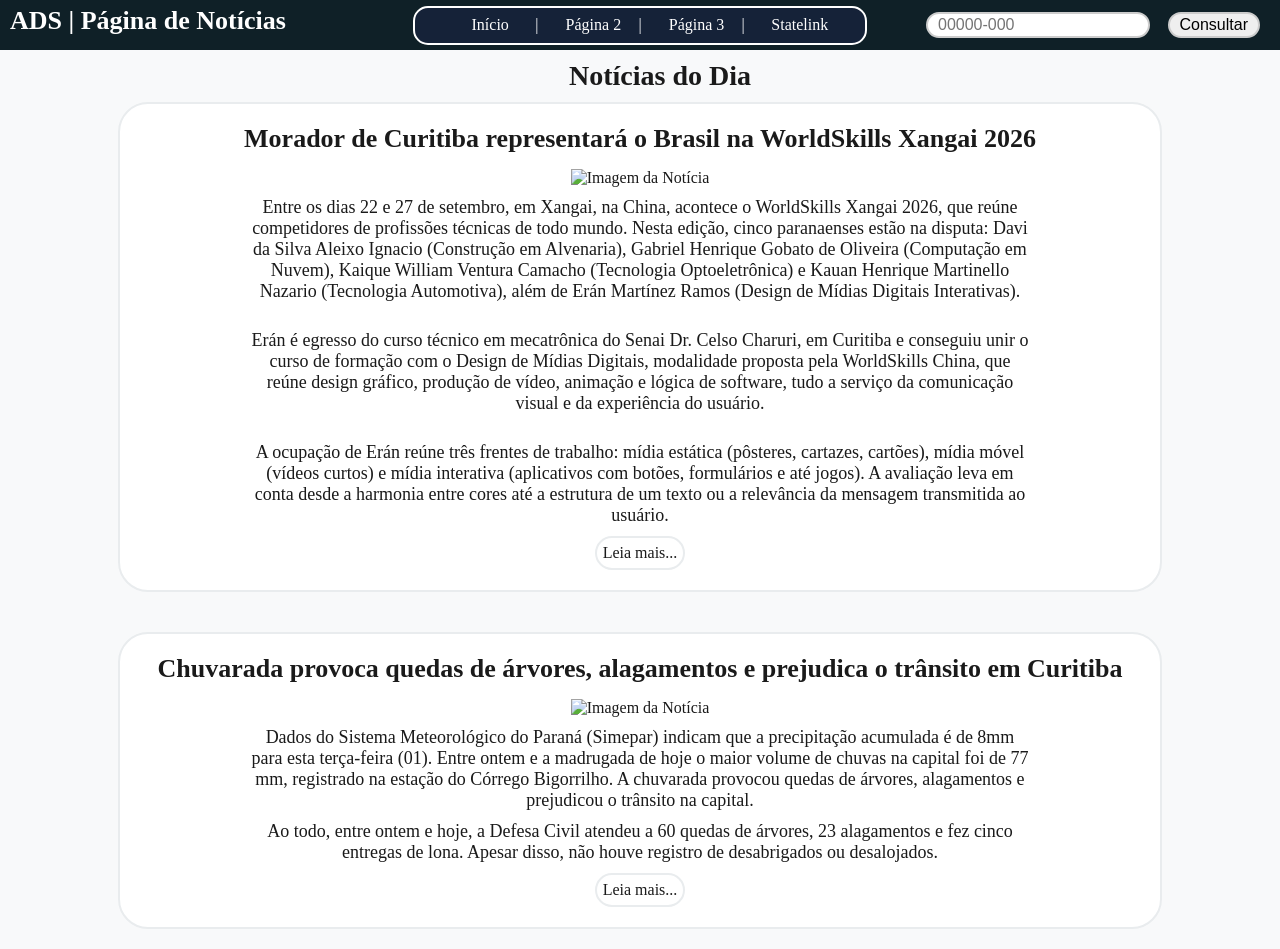
==== index.html @ e5f402f1 "first commit~" ====
<!DOCTYPE html>
<html lang="pt-br">

<head>
    <meta charset="UTF-8">
    <meta name="viewport" content="width=device-width, initial-scale=1.0">
    <title>ADS | Página Inicial</title>
    <link rel="stylesheet"
        href="https://cdnjs.cloudflare.com/ajax/libs/bootstrap-icons/1.13.1/font/bootstrap-icons.min.css"
        integrity="sha512-t7Few9xlddEmgd3oKZQahkNI4dS6l80+eGEzFQiqtyVYdvcSG2D3Iub77R20BdotfRPA9caaRkg1tyaJiPmO0g=="
        crossorigin="anonymous" referrerpolicy="no-referrer">
    <link rel="stylesheet" href="css/styles.css">
</head>

<body>
    <header>
        <div class="container">
            <nav>
                <h1>ADS | Página de Notícias</h1>
                <ul class="links">
                    <div class="navElements">
                        <li class="linkNav"><a href="index.html"><i class="bi bi-house"></i>Início</a></li>
                        <li>|</li>
                        <li class="linkNav"><a href="pagina2.html"><i class="bi bi-hr"></i>Página 2</a></li>
                        <li>|</li>
                        <li class="linkNav"><a href="pagina3.html"><i class="bi bi-box2"></i>Página 3</a></li>
                        <li>|</li>
                        <li class="linkNav"><a href="statelink.html"><i class="bi bi-link"></i>Statelink</a></li>
                    </div>
                </ul>
            </nav>
            <input id="cepInput" type="text" inputmode="numeric" maxlength="9" placeholder="00000-000">
            <button id="consultarBtn">Consultar</button>
        </div>
    </header>
    <main id="mainIndex">
        <h2 id="noticiasTitulo">Notícias do Dia</h2>
        <section class="secaoNoticia">
            <div class="noticia">
                <h3 class="tituloNoticia">Morador de Curitiba representará o Brasil na WorldSkills Xangai 2026</h3>
                <img src="https://www.plural.jor.br/content/images/size/w960/format/webp/2026/09/unnamed--1-.png"
                    alt="Imagem da Notícia">
                <br>
                <p class="descricaoNoticia">Entre os dias 22 e 27 de setembro, em Xangai, na China, acontece o
                    WorldSkills Xangai 2026, que reúne
                    competidores de profissões técnicas de todo mundo. Nesta edição, cinco paranaenses estão na disputa:
                    Davi da Silva Aleixo Ignacio (Construção em Alvenaria), Gabriel Henrique Gobato de Oliveira
                    (Computação em Nuvem), Kaique William Ventura Camacho (Tecnologia Optoeletrônica) e Kauan Henrique
                    Martinello Nazario (Tecnologia Automotiva), além de Erán Martínez Ramos (Design de Mídias Digitais
                    Interativas).</p>
                <br>
                <p class="descricaoNoticia">Erán é egresso do curso técnico em mecatrônica do Senai Dr. Celso Charuri,
                    em Curitiba e conseguiu
                    unir o curso de formação com o Design de Mídias Digitais, modalidade proposta pela WorldSkills
                    China, que reúne design gráfico, produção de vídeo, animação e lógica de software, tudo a serviço da
                    comunicação visual e da experiência do usuário.</p>
                <br>
                <p class="descricaoNoticia">A ocupação de Erán reúne três frentes de trabalho: mídia estática (pôsteres,
                    cartazes, cartões),
                    mídia móvel (vídeos curtos) e mídia interativa (aplicativos com botões, formulários e até jogos). A
                    avaliação leva em conta desde a harmonia entre cores até a estrutura de um texto ou a relevância da
                    mensagem transmitida ao usuário.</p>
                <span class="leiaMais"><a target="_blank"
                        href="https://www.plural.jor.br/curitiba/morador-de-curitiba-representara-o-brasil-na-worldskills-xangai-2026/">Leia
                        mais...</a></span>
            </div>
        </section>
        <section class="secaoNoticia">
            <div class="noticia">
                <h3 class="tituloNoticia">Chuvarada provoca quedas de árvores, alagamentos e prejudica o trânsito em
                    Curitiba</h3>
                <img src="https://www.plural.jor.br/content/images/size/w960/format/webp/2026/09/chuva.jpg"
                    alt="Imagem da Notícia">
                <br>
                <p class="descricaoNoticia">Dados do Sistema Meteorológico do Paraná (Simepar) indicam que a
                    precipitação acumulada é de 8mm para esta terça-feira (01). Entre ontem e a madrugada de hoje o
                    maior volume de chuvas na capital foi de 77 mm, registrado na estação do Córrego Bigorrilho. A
                    chuvarada provocou quedas de árvores, alagamentos e prejudicou o trânsito na capital.
                </p>
                <p class="descricaoNoticia">Ao todo, entre ontem e hoje, a Defesa Civil atendeu a 60 quedas de árvores,
                    23 alagamentos e fez cinco entregas de lona. Apesar disso, não houve registro de desabrigados ou
                    desalojados.</p>
                <span class="leiaMais"><a target="_blank"
                        href="https://www.plural.jor.br/curitiba/chuvarada-provoca-quedas-de-arvores-alagamentos-e-prejudica-o-transito-em-curitiba/">Leia
                        mais...</a></span>
            </div>
        </section>
    </main>
    <script src="/js/app.js"></script>
</body>

</html>
---- css/styles.css ----
@import url('https://fonts.googleapis.com/css2?family=Valley+Sans:ital,wght@0,100..900;1,100..900&display=swap');

/* Página INDEX.HTML (principal) */

* {
    padding: 0;
    margin: 0;
}

body {
    font-family: 'Valley Sans';
    background-color: #F8F9FA;
    color: #1A1A1A;
}

.container {
    background-color: #0F2027;
    display: flex;
    justify-content: center;
    align-items: center;
    flex-direction: row;
    height: 50px;
    color: #FFFFFF;
    position: relative;
}

h1 {
    position: absolute;
    left: 10px;
    display: inline;
    font-size: 26px;
}

#noticiasTitulo {
    position: relative;
    font-size: 28px;
    font-weight: bold;
    left: 20px;
    top: 10px;
}


.links {
    list-style-type: none;
    display: flex;
    align-items: center;
    gap: 5px;
}

.navElements {
    display: flex;
    align-items: center;
    width: 450px;
    border: 2px solid white;
    border-radius: 15px;
    justify-content: center;
    background-color: #152238;
}

input[type="text"] {
    font-size: 16px;
    position: absolute;
    padding: 2px 10px;
    right: 130px;
    border: 2px solid #ccc;
    border-radius: 15px;
    outline: none;
}

#consultarBtn {
    font-size: 16px;
    position: absolute;
    right: 20px;
    border: 2px solid #ccc;
    border-radius: 15px;
    padding: 2px 10px;
    cursor: pointer;
    transition: background-color 0.3s ease;
}

#consultarBtn:hover {
    background-color: #ccc;
}

i {
    padding-right: 10px;
}

nav a {
    color: #FFFFFF;
    text-decoration: none;
}

nav a:hover {
    transition: 1s;
    color: cadetblue;
}

.linkNav {
    height: 35px;
    width: 100px;
    text-align: center;
    align-content: center;
    
}

#mainIndex {
    display: flex;
    flex-direction: column;
    align-items: center;
    width: 100%;
}

.noticia {
    display: inline-block;
    background-color: #FFFFFF;
    height: auto;
    width: 1000px;
    margin: 20px;
    padding: 20px;
    border: 2px solid #e9ecee;
    border-radius: 30px;
    text-align: center;
}

img {
    justify-content: center;
    align-items: center;
    height: auto;
    width: 850px;
}

.tituloNoticia {
    font-size: 26px;
    font-weight: bolder;
    padding-bottom: 15px;
}

.descricaoNoticia {
    font-size: 18px;
    padding-top: 10px;
    text-align: center;
    width: 780px;
    margin: 0 auto;
}

span.leiaMais {
    border: 2px solid #e9ecee;
    border-radius: 30px;
    display: inline-block;
    padding: 6px;
    margin-top: 10px;
}

span.leiaMais a {
    color: #1A1A1A;
    text-decoration: none;
}
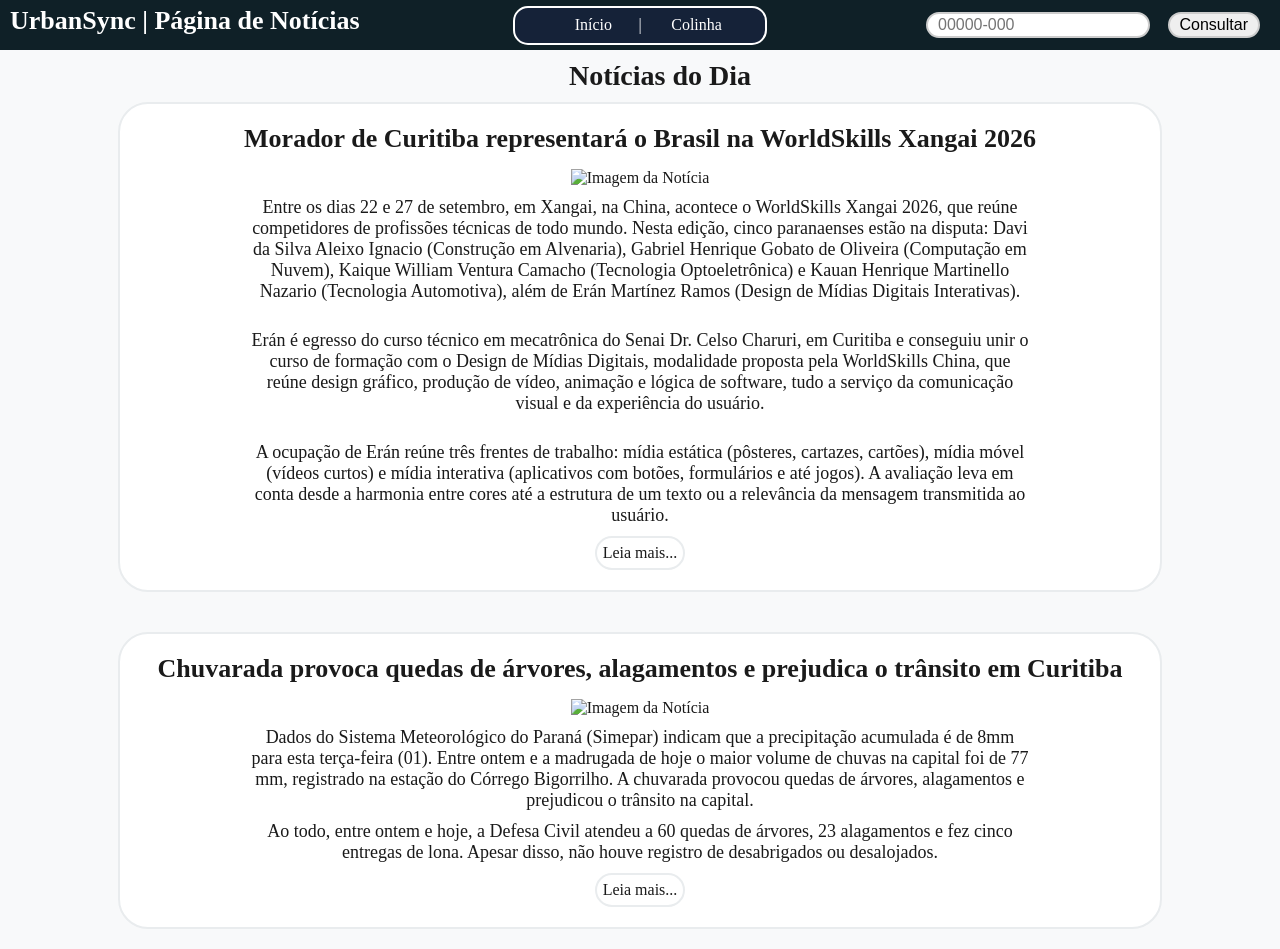
==== commit 953c1633: "Adicionado a página da colinha para as eleições!" ====
--- a/index.html
+++ b/index.html
@@ -4,28 +4,24 @@
 <head>
     <meta charset="UTF-8">
     <meta name="viewport" content="width=device-width, initial-scale=1.0">
-    <title>ADS | Página Inicial</title>
+    <title>UrbanSync | Página Inicial</title>
     <link rel="stylesheet"
         href="https://cdnjs.cloudflare.com/ajax/libs/bootstrap-icons/1.13.1/font/bootstrap-icons.min.css"
         integrity="sha512-t7Few9xlddEmgd3oKZQahkNI4dS6l80+eGEzFQiqtyVYdvcSG2D3Iub77R20BdotfRPA9caaRkg1tyaJiPmO0g=="
         crossorigin="anonymous" referrerpolicy="no-referrer">
-    <link rel="stylesheet" href="css/styles.css">
+    <link rel="stylesheet" href="css/styles.css?v=2">
 </head>
 
 <body>
     <header>
-        <div class="container">
+        <div class="mainContainer">
             <nav>
-                <h1>ADS | Página de Notícias</h1>
+                <h1>UrbanSync | Página de Notícias</h1>
                 <ul class="links">
                     <div class="navElements">
                         <li class="linkNav"><a href="index.html"><i class="bi bi-house"></i>Início</a></li>
                         <li>|</li>
-                        <li class="linkNav"><a href="pagina2.html"><i class="bi bi-hr"></i>Página 2</a></li>
-                        <li>|</li>
-                        <li class="linkNav"><a href="pagina3.html"><i class="bi bi-box2"></i>Página 3</a></li>
-                        <li>|</li>
-                        <li class="linkNav"><a href="statelink.html"><i class="bi bi-link"></i>Statelink</a></li>
+                        <li class="linkNav"><a href="eleicoes.html"><i class="bi bi-pencil-square"></i>Colinha</a></li>
                     </div>
                 </ul>
             </nav>
--- a/css/styles.css
+++ b/css/styles.css
@@ -1,158 +1,251 @@
-@import url('https://fonts.googleapis.com/css2?family=Valley+Sans:ital,wght@0,100..900;1,100..900&display=swap');
+@import url("https://fonts.googleapis.com/css2?family=Valley+Sans:ital,wght@0,100..900;1,100..900&display=swap");
 
 /* Página INDEX.HTML (principal) */
 
 * {
-    padding: 0;
-    margin: 0;
+  padding: 0;
+  margin: 0;
 }
 
 body {
-    font-family: 'Valley Sans';
-    background-color: #F8F9FA;
-    color: #1A1A1A;
-}
-
-.container {
-    background-color: #0F2027;
-    display: flex;
-    justify-content: center;
-    align-items: center;
-    flex-direction: row;
-    height: 50px;
-    color: #FFFFFF;
-    position: relative;
+  font-family: "Valley Sans";
+  background-color: #f8f9fa;
+  color: #1a1a1a;
+}
+
+.mainContainer {
+  background-color: #0f2027;
+  display: flex;
+  justify-content: center;
+  align-items: center;
+  flex-direction: row;
+  height: 50px;
+  color: #ffffff;
+  position: relative;
 }
 
 h1 {
+  position: absolute;
+  left: 10px;
+  display: inline;
+  font-size: 26px;
+}
+
+#noticiasTitulo {
+  position: relative;
+  font-size: 28px;
+  font-weight: bold;
+  left: 20px;
+  top: 10px;
+}
+
+.links {
+  list-style-type: none;
+  display: flex;
+  align-items: center;
+  gap: 5px;
+}
+
+.navElements {
+  display: flex;
+  align-items: center;
+  width: 250px;
+  border: 2px solid white;
+  border-radius: 15px;
+  justify-content: center;
+  background-color: #152238;
+}
+
+input[type="text"] {
+  font-size: 16px;
+  position: absolute;
+  padding: 2px 10px;
+  right: 130px;
+  border: 2px solid #ccc;
+  border-radius: 15px;
+  outline: none;
+}
+
+#consultarBtn {
+  font-size: 16px;
+  position: absolute;
+  right: 20px;
+  border: 2px solid #ccc;
+  border-radius: 15px;
+  padding: 2px 10px;
+  cursor: pointer;
+  transition: background-color 0.3s ease;
+}
+
+#consultarBtn:hover {
+  background-color: #ccc;
+}
+
+i {
+  padding-right: 10px;
+}
+
+nav a {
+  color: #ffffff;
+  text-decoration: none;
+}
+
+nav a:hover {
+  transition: 1s;
+  color: cadetblue;
+}
+
+.linkNav {
+  height: 35px;
+  width: 100px;
+  text-align: center;
+  align-content: center;
+}
+
+#mainIndex {
+  display: flex;
+  flex-direction: column;
+  align-items: center;
+  width: 100%;
+}
+
+.noticia {
+  display: inline-block;
+  background-color: #ffffff;
+  height: auto;
+  width: 1000px;
+  margin: 20px;
+  padding: 20px;
+  border: 2px solid #e9ecee;
+  border-radius: 30px;
+  text-align: center;
+}
+
+img {
+  justify-content: center;
+  align-items: center;
+  height: auto;
+  width: 850px;
+}
+
+.tituloNoticia {
+  font-size: 26px;
+  font-weight: bolder;
+  padding-bottom: 15px;
+}
+
+.descricaoNoticia {
+  font-size: 18px;
+  padding-top: 10px;
+  text-align: center;
+  width: 780px;
+  margin: 0 auto;
+}
+
+span.leiaMais {
+  border: 2px solid #e9ecee;
+  border-radius: 30px;
+  display: inline-block;
+  padding: 6px;
+  margin-top: 10px;
+}
+
+span.leiaMais a {
+  color: #1a1a1a;
+  text-decoration: none;
+}
+
+/* ELEIÇÕES */
+
+.eleicoesContainer {
+  background-color: #006437;
+  display: flex;
+  justify-content: center;
+  align-items: center;
+  flex-direction: row;
+  height: 50px;
+  color: #ffffff;
+  position: relative;
+}
+
+.eleicoesNavElements {
+  display: flex;
+  align-items: center;
+  width: 250px;
+  border: 2px solid white;
+  border-radius: 15px;
+  justify-content: center;
+  background-color: #006437;
+}
+
+.input-eleicao {
+  position: static !important;
+  display: block !important;
+  margin: 10px auto !important;
+  width: 250px !important;
+  right: auto !important;
+  text-align: center;
+}
+
+.colinha-card {
+  border: 2px solid #0066cc;
+  background: #fff;
+  padding: 20px;
+  border-radius: 8px;
+  max-width: 400px;
+  margin: 20px auto;
+  box-shadow: 0 4px 10px rgba(0, 0, 0, 0.1);
+  text-align: left;
+}
+.candidato-item {
+  display: flex;
+  align-items: center;
+  margin-bottom: 15px;
+  padding-bottom: 15px;
+  border-bottom: 1px solid #eee;
+}
+.candidato-item:last-child {
+  border-bottom: none;
+  margin-bottom: 0;
+  padding-bottom: 0;
+}
+.candidato-foto {
+  width: 70px;
+  height: 70px;
+  border-radius: 50%;
+  object-fit: cover;
+  border: 2px solid #0066cc;
+  margin-right: 15px;
+  background-color: #ddd;
+  flex-shrink: 0;
+}
+.candidato-info h4 {
+  margin: 0 0 5px 0;
+  color: #333;
+  font-size: 16px;
+}
+.candidato-info p {
+  margin: 2px 0;
+  font-size: 14px;
+  color: #555;
+}
+@media print {
+  body * {
+    visibility: hidden;
+  }
+  #resultadoColinha,
+  #resultadoColinha * {
+    visibility: visible;
+  }
+  #resultadoColinha {
     position: absolute;
-    left: 10px;
-    display: inline;
-    font-size: 26px;
-}
-
-#noticiasTitulo {
-    position: relative;
-    font-size: 28px;
-    font-weight: bold;
-    left: 20px;
-    top: 10px;
-}
-
-
-.links {
-    list-style-type: none;
-    display: flex;
-    align-items: center;
-    gap: 5px;
-}
-
-.navElements {
-    display: flex;
-    align-items: center;
-    width: 450px;
-    border: 2px solid white;
-    border-radius: 15px;
-    justify-content: center;
-    background-color: #152238;
-}
-
-input[type="text"] {
-    font-size: 16px;
-    position: absolute;
-    padding: 2px 10px;
-    right: 130px;
-    border: 2px solid #ccc;
-    border-radius: 15px;
-    outline: none;
-}
-
-#consultarBtn {
-    font-size: 16px;
-    position: absolute;
-    right: 20px;
-    border: 2px solid #ccc;
-    border-radius: 15px;
-    padding: 2px 10px;
-    cursor: pointer;
-    transition: background-color 0.3s ease;
-}
-
-#consultarBtn:hover {
-    background-color: #ccc;
-}
-
-i {
-    padding-right: 10px;
-}
-
-nav a {
-    color: #FFFFFF;
-    text-decoration: none;
-}
-
-nav a:hover {
-    transition: 1s;
-    color: cadetblue;
-}
-
-.linkNav {
-    height: 35px;
-    width: 100px;
-    text-align: center;
-    align-content: center;
-    
-}
-
-#mainIndex {
-    display: flex;
-    flex-direction: column;
-    align-items: center;
+    left: 0;
+    top: 0;
     width: 100%;
-}
-
-.noticia {
-    display: inline-block;
-    background-color: #FFFFFF;
-    height: auto;
-    width: 1000px;
-    margin: 20px;
-    padding: 20px;
-    border: 2px solid #e9ecee;
-    border-radius: 30px;
-    text-align: center;
-}
-
-img {
-    justify-content: center;
-    align-items: center;
-    height: auto;
-    width: 850px;
-}
-
-.tituloNoticia {
-    font-size: 26px;
-    font-weight: bolder;
-    padding-bottom: 15px;
-}
-
-.descricaoNoticia {
-    font-size: 18px;
-    padding-top: 10px;
-    text-align: center;
-    width: 780px;
-    margin: 0 auto;
-}
-
-span.leiaMais {
-    border: 2px solid #e9ecee;
-    border-radius: 30px;
-    display: inline-block;
-    padding: 6px;
-    margin-top: 10px;
-}
-
-span.leiaMais a {
-    color: #1A1A1A;
-    text-decoration: none;
-}+    border: none !important;
+    box-shadow: none !important;
+  }
+  .nao-imprimir {
+    display: none !important;
+  }
+}
